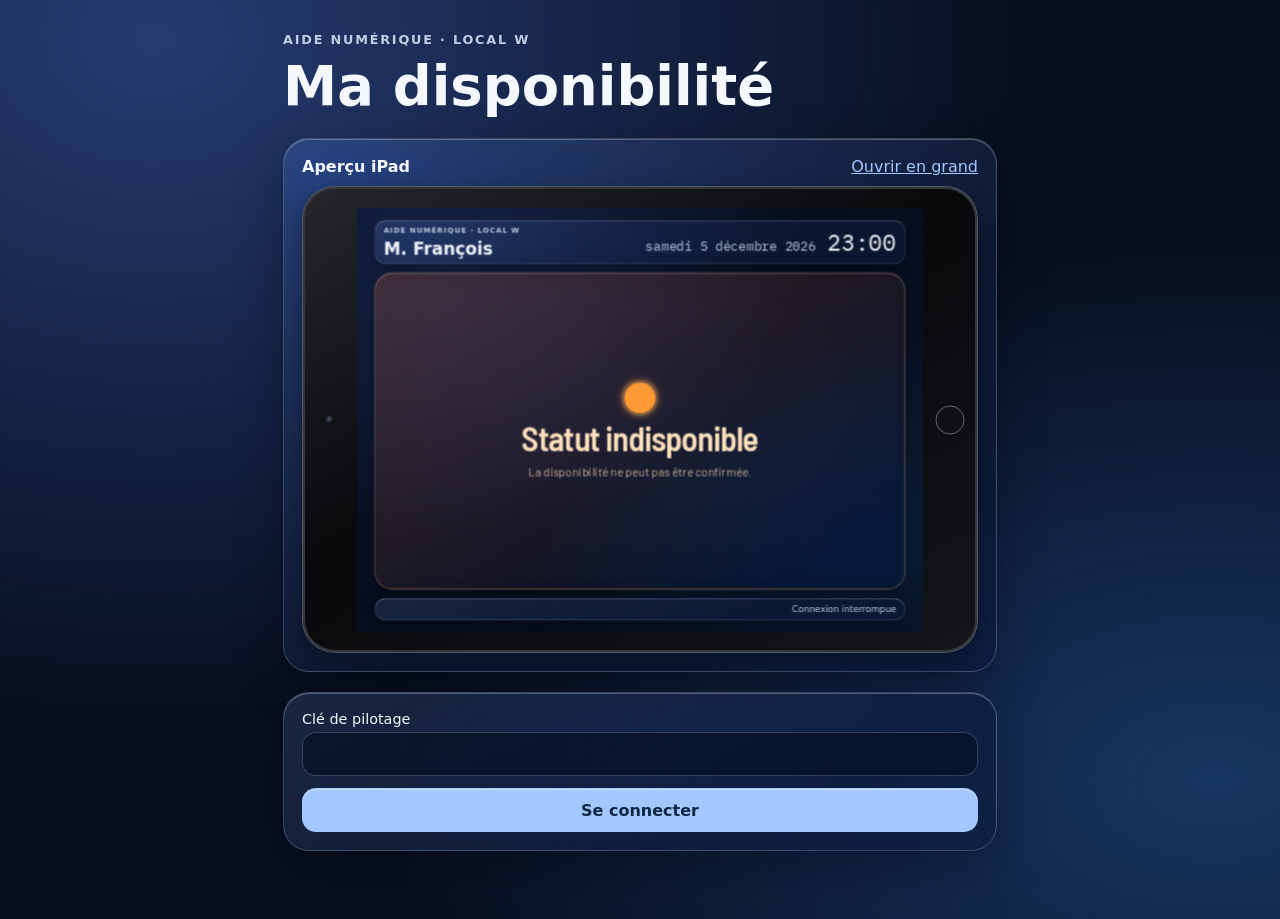
==== docs/pilotage.html @ dc45e0b7 "Afficher un récapitulatif et séparer l’encodage hebdomadaire" ====
<!doctype html><html lang="fr"><head><meta charset="utf-8"><meta name="viewport" content="width=device-width,initial-scale=1"><title>Pilotage · Disponibilité</title><link rel="stylesheet" href="style.css?v=horaire-champs"><script type="module" src="admin.js?v=horaire-tableau"></script></head>
<body class="pilotage"><main class="admin">
<p class="eyebrow">Aide numérique · Local W</p><h1>Ma disponibilité</h1>
<section class="ipad-preview" aria-labelledby="ipad-preview-title">
  <div class="ipad-preview-header">
    <h2 id="ipad-preview-title">Aperçu iPad</h2>
    <a href="./" target="_blank" rel="noopener">Ouvrir en grand</a>
  </div>
  <div class="ipad-mini">
    <div id="ipadScreen" class="ipad-screen">
      <iframe src="./?apercu=1&v=ipad-mini" title="Aperçu en direct de l’écran iPad"></iframe>
    </div>
  </div>
</section>
<form id="login"><label>Clé de pilotage <input id="key" type="password" required autocomplete="current-password"></label><button>Se connecter</button></form>
<p id="notice" role="status"></p>
<div id="controls" hidden>
<section id="liveStatus" data-mode="unknown"><h2>Statut en direct</h2><p id="current"></p><p id="sync"></p><ul id="bookings" aria-label="Prochains rendez-vous" hidden></ul>
<form id="manual"><label>Statut <select id="mode"><option value="auto">Automatique</option><option value="available">Disponible</option><option value="class">En cours</option><option value="meeting">En rendez-vous</option><option value="away">Indisponible</option><option value="reunion">En réunion</option><option value="support">En dépannage dans un autre local</option><option value="timetable">Au local Horaires</option></select></label>
<div id="classDetails" hidden style="display: grid; gap: 12px">
  <label>Nom du cours (facultatif) <input id="course" maxlength="60" placeholder="Ex. : Sciences"></label>
  <label>Classe (facultatif) <input id="className" maxlength="30" placeholder="Ex. : 6A"></label>
</div>
<label>Message temporaire (facultatif) <textarea id="message" maxlength="160" rows="2" placeholder="Ex. : Je reviens dans quelques minutes."></textarea></label>
<fieldset id="durationLabel" hidden style="min-width: 0; border: 0; padding: 0; margin: 0"><legend>Durée</legend><div style="display: grid; grid-template-columns: repeat(2, minmax(0, 1fr)); gap: 12px; margin-top: 5px"><label>Heures <input id="durationHours" type="number" inputmode="numeric" min="0" max="4" step="1" value="0" required disabled></label><label>Minutes <input id="durationMinutes" type="number" inputmode="numeric" min="0" max="59" step="1" value="15" required disabled></label></div></fieldset><button>Appliquer le statut</button></form></section>
<section id="weeklySummary"><h2>Horaire hebdomadaire</h2>
<p>Heure de Bruxelles.</p>
<div style="overflow-x: auto"><table aria-label="Récapitulatif de l’horaire" style="width: 100%; border-spacing: 0 8px; text-align: left"><thead><tr><th scope="col">Jour</th><th scope="col">Horaire</th><th scope="col">Statut</th></tr></thead><tbody id="weeklyRows"></tbody></table></div>
<button type="button" id="editWeekly">Modifier l’horaire</button></section>
<section id="weeklyEditor" hidden><h2 id="weeklyEditorTitle" tabindex="-1">Encodage de l’horaire</h2>
<p>Heure de Bruxelles.</p>
<button type="button" class="secondary" id="backWeekly">Annuler et revenir au récapitulatif</button>
<form id="weekly"><div id="slots"></div><div class="actions"><button type="button" class="secondary" id="add">Ajouter une plage</button><button>Enregistrer l’horaire</button></div></form></section>
<button class="secondary" id="logout">Se déconnecter</button></div>
</main></body></html>
---- docs/style.css ----
:root{color-scheme:dark;font:16px system-ui,-apple-system,sans-serif;background:#101823;color:#f4f8fc;--muted:#aebed2;--line:#354559;--accent:#a2c8ff}
*{box-sizing:border-box}body{margin:0}h1,h2,p{margin:0}a{color:var(--accent)}[hidden]{display:none!important}
.board{min-height:100vh;min-height:100svh;max-width:1450px;margin:auto;padding:clamp(20px,5vw,76px);display:grid;grid-template-rows:auto 1fr auto;gap:clamp(20px,5vh,55px)}
.board header,.board footer{display:flex;align-items:center;justify-content:space-between;gap:12px}.board footer,.eyebrow{color:var(--muted)}.eyebrow{font-size:.8rem;letter-spacing:.14em;text-transform:uppercase;font-weight:750}
.name{font-weight:700;font-size:clamp(1.2rem,3vw,2.3rem);margin-top:.45rem}
#clock{font-size:clamp(1.5rem,4vw,3rem);font-variant-numeric:tabular-nums}
.hero{--tone:#c0d0e4;--panel:#1b2939;display:flex;flex-direction:column;align-items:center;justify-content:center;text-align:center;gap:clamp(14px,4vh,38px);min-height:260px;padding:clamp(16px,5vw,64px);border:1px solid var(--line);border-radius:32px;background:var(--panel);color:var(--tone)}
.hero[data-mode=available]{--tone:#a1f1c4;--panel:#17362c}.hero[data-mode=meeting]{--tone:#ffd19b;--panel:#462c18}
.hero:is([data-mode=class],[data-mode=away],[data-mode=reunion],[data-mode=support],[data-mode=timetable]){--tone:#ffc0c0;--panel:#4b252b}
.hero .temporary-message{white-space:pre-wrap;overflow-wrap:anywhere}
.hero[data-mode=support] h1{font-size:clamp(2.1rem,6vw,5.4rem)}
.hero .guest{font-weight:750;font-size:clamp(1.4rem,4.5vw,3.5rem);overflow-wrap:anywhere}.board details form{margin-top:12px;max-width:26rem}.board summary{cursor:pointer;color:var(--muted)}.hero h1{font-size:clamp(2.6rem,9vw,8rem);line-height:1;letter-spacing:-.055em}.hero p{font-size:clamp(1rem,2.8vw,2rem);line-height:1.4}.indicator{width:clamp(28px,5.4vw,64px);aspect-ratio:1;border-radius:50%;background:currentColor;box-shadow:0 0 0 9px #ffffff14}.board footer span:last-child{text-align:right}
.admin{max-width:750px;margin:auto;padding:32px 18px 48px}.admin h1{font-size:clamp(2rem,7vw,3.4rem);margin:8px 0}.admin section,.admin #login{background:#192535;border:1px solid var(--line);border-radius:20px;padding:18px;margin:20px 0}.admin section p{color:var(--muted);margin:8px 0 12px}.admin #notice{margin-top:12px;color:var(--accent)}label{display:grid;gap:5px;font-size:.9rem}
form,.slot{display:grid;gap:12px}button,input,select,textarea{font:inherit;font-size:16px;border-radius:10px;min-width:0;min-height:44px;padding:8px 12px}input,select,textarea{border:1px solid var(--line);background:#121c29;color:inherit;width:100%}
button{border:1px solid transparent;background:#a2c8ff;color:#102642;font-weight:700;cursor:pointer}button:disabled{opacity:.65;cursor:wait}button.secondary{background:transparent;color:var(--accent);border-color:var(--line)}.actions{display:flex;flex-wrap:wrap;gap:10px}.slot{grid-template-columns:1fr 1fr;border:1px solid var(--line);border-radius:14px;padding:12px;margin-bottom:10px}.slot button{grid-column:1/-1;justify-self:start}
@media(min-width:650px){.slot{grid-template-columns:1fr 1fr 1fr 1.2fr auto;align-items:end}.slot button{grid-column:auto}}

.status-copy{display:flex;min-width:0;flex-direction:column;align-items:center;gap:clamp(14px,4vh,38px)}
#memoji{display:block;width:min(55vw,34vh,320px);height:auto;aspect-ratio:1;object-fit:contain;flex-shrink:0}
@media(orientation:landscape) and (min-width:720px){
 .hero:has(#memoji:not([hidden])){flex-direction:row;text-align:left}
 .hero:has(#memoji:not([hidden])) .status-copy{align-items:flex-start}
 .hero:has(#memoji:not([hidden])) h1{font-size:clamp(2rem,7vw,6rem)}
 #memoji{width:min(33vw,49vh,400px)}
}

.admin .ipad-preview {
  display: grid;
  gap: .65rem;
}
.ipad-preview-header {
  display: flex;
  align-items: baseline;
  justify-content: space-between;
  flex-wrap: wrap;
  gap: .35rem .75rem;
}
.ipad-preview-header h2 {
  font-size: 1rem;
}
/* Shared glass surfaces and status colors */
:root {
  background: #080f20;
  --line: #cbdfff38;
  --muted: #c0cee5;
  --glass-edge: inset 0 1px 0 #fff4, 0 18px 50px #01071355;
}
body {
  background:
    radial-gradient(ellipse at 12% 4%, #253c72 0%, transparent 54%),
    radial-gradient(ellipse at 95% 85%, #173661 0%, transparent 48%),
    #080f20;
}
.display { isolation: isolate; }
.display-background {
  position: fixed;
  z-index: -2;
  inset: 0;
  width: 100%;
  height: 100%;
  object-fit: cover;
  pointer-events: none;
}
.display::before {
  content: "";
  position: fixed;
  z-index: -1;
  inset: 0;
  pointer-events: none;
  background: linear-gradient(155deg, #03081386, #07122530 50%, #030813ac);
}
.hero, .admin section, .admin #login, .board header, .board footer, .board details {
  background: linear-gradient(150deg, #a9cbff22, #101b36a8 75%);
  border: 1px solid var(--line);
  box-shadow: var(--glass-edge);
  -webkit-backdrop-filter: blur(14px) saturate(145%);
  backdrop-filter: blur(14px) saturate(145%);
}
.board header, .board footer, .board details {
  border-radius: 20px;
  padding: .6rem .95rem;
}
.board { gap: clamp(16px, 3.5vh, 40px); }
.hero, #liveStatus {
  --tone: #ffe2be;
  --glass-tint: #9b4d218c;
  --glass-rim: #ffc08284;
  color: var(--tone);
  border-color: var(--glass-rim);
  background: linear-gradient(150deg, var(--glass-tint), #0a1329c7 88%);
}
:is(.hero, #liveStatus)[data-mode=available] {
  --tone: #c1ffdb;
  --glass-tint: #16795190;
  --glass-rim: #9affc685;
}
:is(.hero, #liveStatus)[data-mode=away] {
  --tone: #ffced8;
  --glass-tint: #972f4a9e;
  --glass-rim: #ff9caf8f;
}
.hero { overflow: hidden; }
.hero:has(#memoji:not([hidden])) {
  flex-direction: column-reverse;
  justify-content: flex-start;
  padding-bottom: 0;
}
#memoji { margin-bottom: -1px; }
.status-copy { justify-content: center; }
.indicator { box-shadow: 0 0 18px currentColor, 0 0 0 6px #ffffff1c; }
.pilotage .admin { padding-top: max(32px, env(safe-area-inset-top)); }
.admin section, .admin #login { border-radius: 26px; }
.admin #current { color: var(--tone); font-weight: 700; }
input, select, textarea { background: #061024a8; border-radius: 14px; }
button { border-radius: 14px; box-shadow: inset 0 1px 0 #fff7; }
button.secondary { background: #d6e5ff0f; }
:focus-visible { outline: 2px solid #b5d7ff; outline-offset: 3px; }

@media (orientation: landscape) and (min-width: 720px) {
  .hero:has(#memoji:not([hidden])) {
    flex-direction: row;
    justify-content: center;
  }
  .hero:has(#memoji:not([hidden])) .status-copy { padding-bottom: clamp(16px, 5vw, 64px); }
  #memoji { align-self: flex-end; }
}

#memoji {
  width: min(90vw, 52svh, 500px);
}
@media (orientation: landscape) and (min-width: 720px) {
  .display:not(.display-preview) .hero:has(#memoji:not([hidden])) {
    position: relative;
    padding-left: 42%;
    padding-top: 0;
  }
  .display:not(.display-preview) .hero:has(#memoji:not([hidden])) .status-copy {
    padding-block: clamp(16px, 4vh, 48px);
  }
  .display:not(.display-preview) #memoji {
    position: absolute;
    left: -4%;
    bottom: 0;
    width: 50%;
    height: 100%;
    object-position: center bottom;
  }
}

.board-clock {
  display: flex;
  flex-wrap: wrap;
  justify-content: flex-end;
  align-items: baseline;
  gap: .2rem clamp(1rem, 2vw, 1.65rem);
  text-align: right;
}

.board-clock #date {
  color: var(--muted);
  font-size: clamp(.95rem, 2.25vw, 1.55rem);
}

.board footer { justify-content: flex-end; }
.hero { --indicator-color: #ff9a34; }
.hero[data-mode="available"] { --indicator-color: #37df87; }
.hero[data-mode="away"] { --indicator-color: #ff4e61; }
.hero .indicator { color: var(--indicator-color); }


@media (orientation: landscape) and (min-width: 720px) {
  .display:not(.display-preview) .board {
    padding-block: clamp(16px, 3vh, 36px);
    gap: clamp(12px, 2.5vh, 28px);
  }
}

.status-detail:has(> :not([hidden])) {
  display: grid;
  gap: 1em;
  max-width: 100%;
}
.status-detail:not(:has(> :not([hidden]))) { display: none; }
.status-detail #until { font-weight: 750; }
.status-detail #detail, .hero .temporary-message { font-weight: 300; }
.status-detail #detail { white-space: pre-line; overflow-wrap: anywhere; }

#weekly, #slots, .slot, .slot label { min-width: 0; }
.slot { grid-template-columns: repeat(2, minmax(0, 1fr)); }
.slot label { display: flex; flex-direction: column; }
.slot input, .slot select {
  display: block;
  max-width: 100%;
  height: 46px;
  line-height: normal;
}
.slot input[type="time"] { -webkit-appearance: none; appearance: none; }
.slot input[type="time"]::-webkit-date-and-time-value { min-width: 0; margin: 0; text-align: center; }
@media (min-width: 680px) {
  .slot { grid-template-columns: minmax(0, 1fr) minmax(0, 1.2fr) repeat(2, minmax(0, 1fr)) auto; }
}
@media (max-width: 350px) {
  .slot { grid-template-columns: minmax(0, 1fr); }
}

.ipad-mini {
  position: relative;
  padding: 3% 8%;
  border: 1px solid #535761;
  border-radius: 5% / 7%;
  background: linear-gradient(150deg, #26272b, #08090b 45%, #141518);
  box-shadow: inset 0 0 0 2px #34363b, 0 10px 24px #03050a66;
}
.ipad-mini::before, .ipad-mini::after {
  content: "";
  position: absolute;
  top: 50%;
  transform: translate(-50%, -50%);
  aspect-ratio: 1;
  border-radius: 50%;
}
.ipad-mini::before {
  left: 4%;
  width: 1.2%;
  background: radial-gradient(circle at 35% 35%, #485269, #08090a 75%);
}
.ipad-mini::after {
  left: 96%;
  width: 4%;
  border: 1px solid #65666a;
  background: #101114;
}
.ipad-screen {
  position: relative;
  aspect-ratio: 4 / 3;
  overflow: hidden;
  background: #080f20;
}
.ipad-screen iframe {
  position: absolute;
  inset: 0;
  display: block;
  width: 1024px;
  height: 768px;
  border: 0;
  transform-origin: top left;
  transform: scale(var(--ipad-scale, 0));
}

.display-preview .board {
  height: 100svh;
  min-height: 0;
  padding: 22px 32px;
  gap: 16px;
  grid-template-rows: auto minmax(0, 1fr) auto;
}
.display-preview .hero {
  position: relative;
  min-height: 0;
  padding: 18px 32px;
  gap: 12px;
}
.display-preview .hero:has(#memoji:not([hidden])) {
  flex-direction: row;
  justify-content: center;
  padding-left: 43%;
}
.display-preview .hero .status-copy { gap: 14px; }
.display-preview .hero:has(#memoji:not([hidden])) .status-copy { padding-bottom: 0; }
.display-preview .hero h1 { font-size: clamp(2rem, 6vw, 4rem); }
.display-preview .hero p { font-size: 1.35rem; }
.display-preview #memoji {
  position: absolute;
  bottom: 0;
  left: -4%;
  width: 50%;
  height: 100%;
  object-position: center bottom;
}

.display .hero h1 {
  font-family: "Barlow Semi Condensed", system-ui, sans-serif;
  font-weight: 600;
  letter-spacing: -.025em;
}

.display .status-detail #detail,
.display .hero .temporary-message {
  font-family: Barlow, system-ui, sans-serif;
  font-weight: 300;
}

.display .board-clock {
  font-family: "IBM Plex Mono", ui-monospace, monospace;
}

.display .status-detail #detail strong { font-weight: 700; }

/* Let the video show through the status card while keeping the status tint. */
.display .hero {
  background: linear-gradient(150deg, var(--glass-tint), #0a132952 88%);
  -webkit-backdrop-filter: blur(8px) saturate(145%);
  backdrop-filter: blur(8px) saturate(145%);
  --glass-tint: #9b4d215e;
}
.display #hero[data-mode="available"] { --glass-tint: #16795160; }
.display #hero[data-mode="away"] { --glass-tint: #972f4a68; }
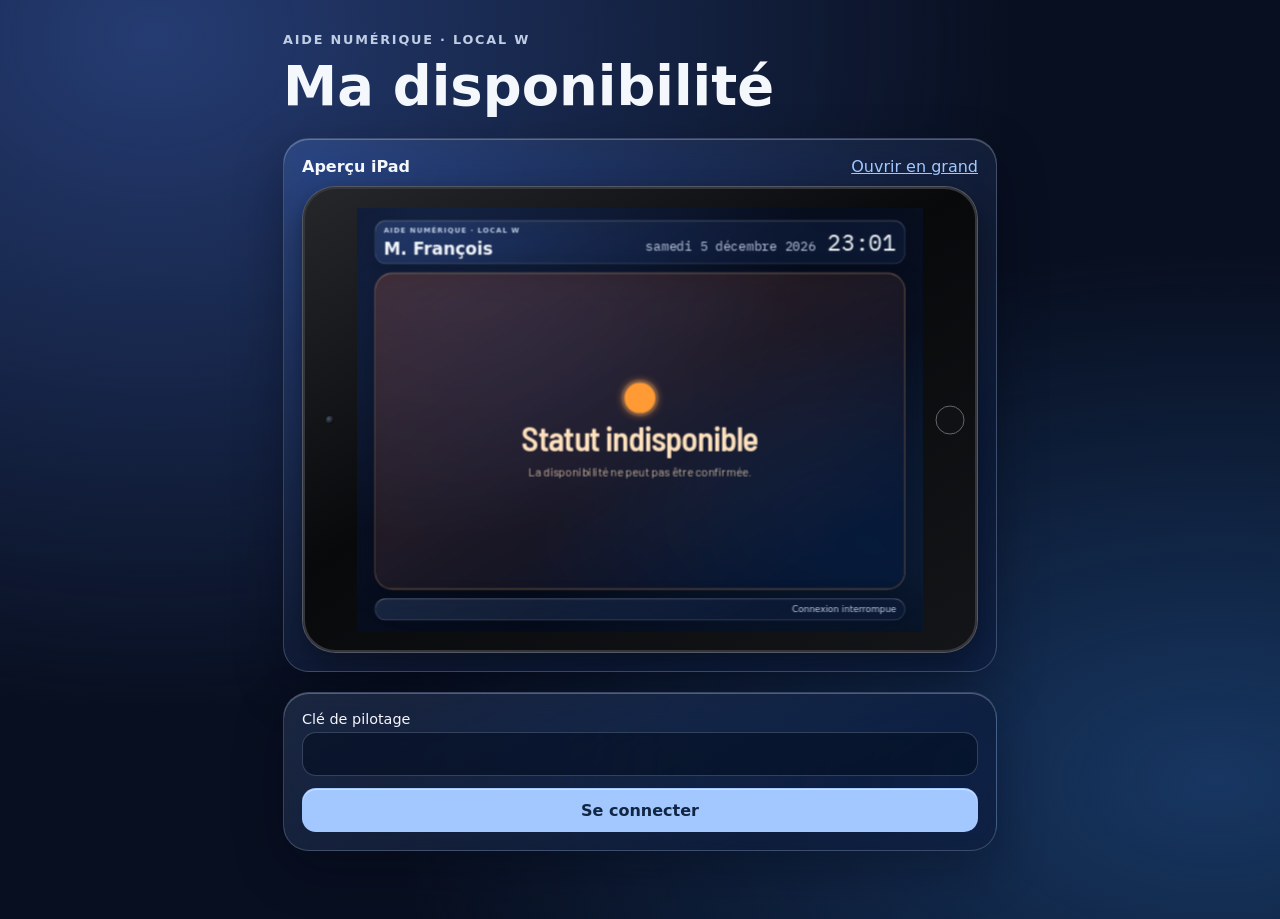
==== commit e95f771e: "Structurer l’horaire selon les dix tranches scolaires" ====
--- a/docs/pilotage.html
+++ b/docs/pilotage.html
@@ -1,4 +1,4 @@
-<!doctype html><html lang="fr"><head><meta charset="utf-8"><meta name="viewport" content="width=device-width,initial-scale=1"><title>Pilotage · Disponibilité</title><link rel="stylesheet" href="style.css?v=horaire-champs"><script type="module" src="admin.js?v=horaire-tableau"></script></head>
+<!doctype html><html lang="fr"><head><meta charset="utf-8"><meta name="viewport" content="width=device-width,initial-scale=1"><title>Pilotage · Disponibilité</title><link rel="stylesheet" href="style.css?v=tranches-scolaires"><script type="module" src="admin.js?v=tranches-scolaires"></script></head>
 <body class="pilotage"><main class="admin">
 <p class="eyebrow">Aide numérique · Local W</p><h1>Ma disponibilité</h1>
 <section class="ipad-preview" aria-labelledby="ipad-preview-title">
@@ -25,7 +25,10 @@
 <fieldset id="durationLabel" hidden style="min-width: 0; border: 0; padding: 0; margin: 0"><legend>Durée</legend><div style="display: grid; grid-template-columns: repeat(2, minmax(0, 1fr)); gap: 12px; margin-top: 5px"><label>Heures <input id="durationHours" type="number" inputmode="numeric" min="0" max="4" step="1" value="0" required disabled></label><label>Minutes <input id="durationMinutes" type="number" inputmode="numeric" min="0" max="59" step="1" value="15" required disabled></label></div></fieldset><button>Appliquer le statut</button></form></section>
 <section id="weeklySummary"><h2>Horaire hebdomadaire</h2>
 <p>Heure de Bruxelles.</p>
-<div style="overflow-x: auto"><table aria-label="Récapitulatif de l’horaire" style="width: 100%; border-spacing: 0 8px; text-align: left"><thead><tr><th scope="col">Jour</th><th scope="col">Horaire</th><th scope="col">Statut</th></tr></thead><tbody id="weeklyRows"></tbody></table></div>
+<div class="timetable-scroll" role="region" aria-label="Emploi du temps hebdomadaire" tabindex="0"><table class="timetable">
+  <thead><tr><th scope="col">Horaire</th><th scope="col">Lundi</th><th scope="col">Mardi</th><th scope="col">Mercredi</th><th scope="col">Jeudi</th><th scope="col">Vendredi</th></tr></thead>
+  <tbody id="weeklyRows"></tbody>
+</table></div>
 <button type="button" id="editWeekly">Modifier l’horaire</button></section>
 <section id="weeklyEditor" hidden><h2 id="weeklyEditorTitle" tabindex="-1">Encodage de l’horaire</h2>
 <p>Heure de Bruxelles.</p>
--- a/docs/style.css
+++ b/docs/style.css
@@ -305,3 +305,16 @@
 }
 .display #hero[data-mode="available"] { --glass-tint: #16795160; }
 .display #hero[data-mode="away"] { --glass-tint: #972f4a68; }
+
+.timetable-scroll { overflow: auto; margin-block: 1rem 1.25rem; padding: 0 0 .7rem; }
+.timetable { width: 100%; min-width: 43rem; table-layout: fixed; border-spacing: 4px; }
+.timetable th { padding: .45rem .35rem; text-align: center; font-size: .8rem; background: #192b47; border-radius: .45rem; }
+.timetable th:first-child { width: 7.2rem; }
+.timetable tbody th { position: sticky; left: 0; z-index: 1; font-variant-numeric: tabular-nums; }
+.timetable td { vertical-align: top; background: #08162b50; border-radius: .45rem; }
+.timetable-block { display: grid; align-content: center; min-height: 2.1rem; gap: .1rem; padding: .25rem .35rem; border-left: 3px solid; border-radius: .4rem; overflow-wrap: anywhere; font-size: .72rem; line-height: 1.15; }
+.timetable-block + .timetable-block { margin-top: 2px; }
+.timetable-block small { font-size: .65rem; font-variant-numeric: tabular-nums; }
+.timetable-block[data-mode="available"] { color: #d8ffed; background: #145a47; border-color: #52d6a3; }
+.timetable-block[data-mode="class"] { color: #ffe0c1; background: #763f25; border-color: #f9a85c; }
+.timetable-block[data-mode="away"] { color: var(--muted); background: #321e2c; border-color: #a65367; }
